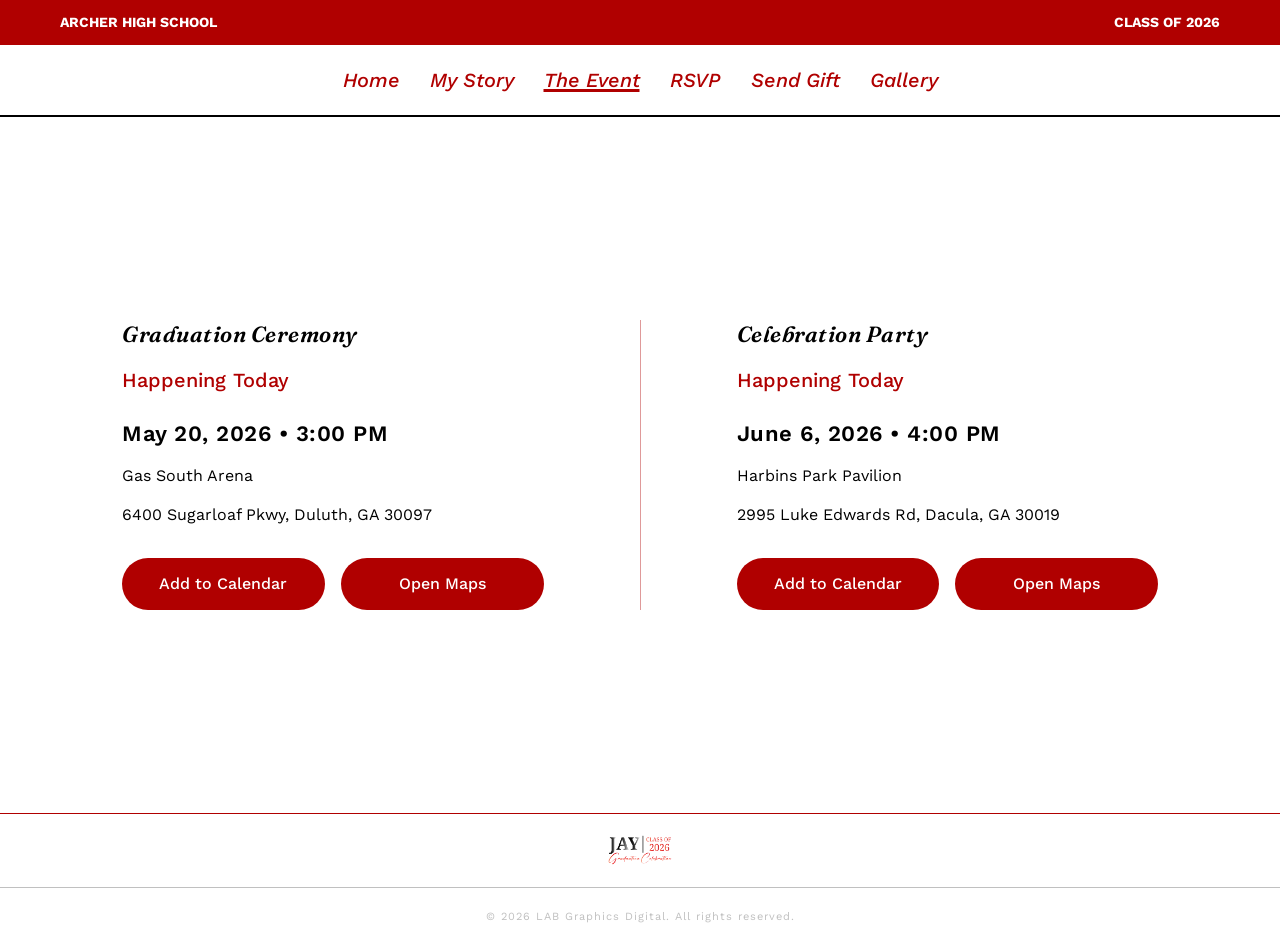
==== event.html @ 1c886c6c "Initial commit" ====
<!DOCTYPE html>
<html lang="en">
<head>
    <meta charset="UTF-8">
    <meta name="viewport" content="width=device-width, initial-scale=1.0">
    <title>Jeremiah Graduation 2026 - The Event</title>
    <link rel="preconnect" href="https://fonts.googleapis.com">
    <link rel="preconnect" href="https://fonts.gstatic.com" crossorigin>
    <link href="https://fonts.googleapis.com/css2?family=Playfair+Display:ital,wght@1,600&family=Lato:wght@400;500;700&display=swap" rel="stylesheet">
    <link rel="stylesheet" href="style.css">
</head>
<body>
    <div class="top-red-bar">
        <span>ARCHER HIGH SCHOOL</span>
        <span>CLASS OF 2026</span>
    </div>

    <nav class="nav-container">
        <ul>
            <li><a href="index.html">Home</a></li>
            <li><a href="story.html">My Story</a></li>
            <li><a href="event.html" class="active">The Event</a></li>
            <li><a href="rsvp.html">RSVP</a></li>
            <li><a href="gift.html">Send Gift</a></li>
            <li><a href="gallery.html">Gallery</a></li>
        </ul>
    </nav>

    <main class="event-invite-container">
        <!-- Two Panels -->
        <div class="event-invite-grid">
            <!-- Left Panel: Ceremony -->
            <div class="event-invite-panel">
                <h3 class="panel-title">Graduation Ceremony</h3>
                
                <div id="grad-timer" class="panel-timer">00M : 00D : 00H : 00M : 00S</div>
                
                <div class="panel-details">
                    <p class="panel-datetime">May 20, 2026 &bull; 3:00 PM</p>
                    <p class="panel-venue">Gas South Arena</p>
                    <p class="panel-address">6400 Sugarloaf Pkwy, Duluth, GA 30097</p>
                </div>
                
                <div class="panel-actions">
                    <a href="https://calendar.google.com/calendar/render?action=TEMPLATE&text=Graduation+Ceremony&dates=20260520T150000/20260520T170000&details=Jeremiah%27s+Graduation+Ceremony&location=Gas+South+Arena%2C+Duluth+GA" target="_blank" class="btn-action">Add to Calendar</a>
                    <a href="https://maps.google.com/?q=Gas+South+Arena" target="_blank" class="btn-action">Open Maps</a>
                </div>
            </div>

            <!-- Vertical Divider -->
            <div class="event-invite-divider"></div>

            <!-- Right Panel: Celebration -->
            <div class="event-invite-panel">
                <h3 class="panel-title">Celebration Party</h3>
                
                <div id="party-timer" class="panel-timer">00M : 00D : 00H : 00M : 00S</div>
                
                <div class="panel-details">
                    <p class="panel-datetime">June 6, 2026 &bull; 4:00 PM</p>
                    <p class="panel-venue">Harbins Park Pavilion</p>
                    <p class="panel-address">2995 Luke Edwards Rd, Dacula, GA 30019</p>
                </div>
                
                <div class="panel-actions">
                    <a href="https://calendar.google.com/calendar/render?action=TEMPLATE&text=Celebration+Party&dates=20260606T160000/20260606T200000&details=Jeremiah%27s+Graduation+Celebration+Party&location=Harbins+Park+Pavilion+2%2C+Dacula+GA" target="_blank" class="btn-action">Add to Calendar</a>
                    <a href="https://maps.google.com/?q=Harbins+Park+Pavilion+2" target="_blank" class="btn-action">Open Maps</a>
                </div>
            </div>
        </div>
    </main>

    <script>
        document.addEventListener("DOMContentLoaded", () => {
            /* ============================
               UNIVERSAL M / D / H / S COUNTDOWN
               ============================ */

            function startMDHSTimer(targetDateString, elementId) {
                const target = new Date(targetDateString).getTime();

                function updateTimer() {
                    const now = new Date().getTime();
                    let diff = target - now;

                    if (diff <= 0) {
                        const el = document.getElementById(elementId);
                        if(el) el.innerHTML = "Happening Today";
                        return;
                    }

                    const msInSecond = 1000;
                    const msInMinute = msInSecond * 60;
                    const msInHour = msInMinute * 60;
                    const msInDay = msInHour * 24;
                    const msInMonth = msInDay * 30.4375;

                    const months = Math.floor(diff / msInMonth);
                    diff -= months * msInMonth;

                    const days = Math.floor(diff / msInDay);
                    diff -= days * msInDay;

                    const hours = Math.floor(diff / msInHour);
                    diff -= hours * msInHour;

                    const seconds = Math.floor(diff / msInSecond);

                    const fMonths = String(months).padStart(2, '0');
                    const fDays = String(days).padStart(2, '0');
                    const fHours = String(hours).padStart(2, '0');
                    const fSeconds = String(seconds).padStart(2, '0');

                    const el = document.getElementById(elementId);
                    if(el) {
                        el.innerHTML = `${fMonths}M : ${fDays}D : ${fHours}H : ${fSeconds}S`;
                    }
                }

                updateTimer();
                setInterval(updateTimer, 1000);
            }

            /* ============================
               START BOTH EVENT TIMERS
               ============================ */

            startMDHSTimer("May 20, 2026 15:00:00", "grad-timer");
            startMDHSTimer("June 6, 2026 16:00:00", "party-timer");
            
            // Layout load animation 
            setTimeout(() => {
                const grid = document.querySelector('.event-invite-grid');
                if(grid) grid.classList.add('loaded');
                
                createEventConfetti();
            }, 100);
            
            /* ============================
               EVENT PAGE CONFETTI
               ============================ */
            function createEventConfetti() {
                // Ensure overflow hidden on main wrapper to avoid weird scrollbars during fall
                document.body.style.overflowX = 'hidden';

                for (let i = 0; i < 50; i++) {
                    const confetti = document.createElement('div');
                    confetti.classList.add('confetti');
                    
                    // Fixed zIndex so it drops behind header ideally, or safely behind carousel visually
                    confetti.style.zIndex = '2'; 
                    confetti.style.backgroundColor = Math.random() > 0.5 ? '#A00000' : '#C0C0C0';
                    confetti.style.left = Math.random() * 100 + '%';
                    confetti.style.animationDuration = (Math.random() * 1 + 2) + 's'; 
                    confetti.style.animationDelay = (Math.random() * 0.5) + 's';
                    
                    document.body.appendChild(confetti);

                    setTimeout(() => {
                        confetti.remove();
                    }, 3500);
                }
            }
        });
    </script>
    
    <footer class="site-footer">
        <div class="footer-grid">
            <div class="footer-col identity">
                <img src="images/logo/Logo.png" alt="Jay Logo" class="footer-logo">
            </div>
        </div>

        <div class="footer-bottom">
            <p>© 2026 LAB Graphics Digital. All rights reserved.</p>
        </div>
    </footer>
</body>
</html>
---- style.css ----
@import url('https://fonts.googleapis.com/css2?family=Fraunces:ital,opsz,wght@0,9..144,100..900;1,9..144,100..900&family=Great+Vibes&family=Work+Sans:ital,wght@0,100..900;1,100..900&display=swap');

:root {
    --archer-red: #B00000;
}

/* Ensure the landing page fits on one screen conceptually, but let it scroll down for the footer! */
html {
    scroll-behavior: smooth;
}

body {
    margin: 0;
    padding: 0;
    overflow-x: hidden; /* Prevents horizontal accidental scrolling without breaking native anchor jumps */
    background: #ffffff;
    font-family: 'Work Sans', sans-serif;
    color: #000000;
    line-height: 1.5;
}

/* Global Headings */
h1, h2, h3, h4 {
    font-family: 'Fraunces', serif;
    font-style: italic;
    font-weight: 600;
    color: #000000;
    margin: 24px 0 16px 0;
    letter-spacing: 0.5px;
    line-height: 1.3;
}

h1 {
    text-align: center;
}

h2, h3 {
    text-align: left;
}

/* Signature */
.signature {
    font-family: 'Great Vibes', cursive;
    color: #000000;
    font-style: italic;
    font-size: 24px;
    text-align: left;
    display: block;
    margin-top: 16px;
}

/* TOP BANNER */
.top-red-bar {
    background-color: var(--archer-red);
    color: white;
    display: flex;
    justify-content: space-between;
    padding: 12px 60px;
    font-family: 'Work Sans', sans-serif;
    font-weight: bold;
    font-size: 14px;
}

/* NAVIGATION */
.nav-container ul {
    display: flex;
    justify-content: center;
    flex-wrap: wrap; /* Allows stacking if it gets too tight */
    list-style: none;
    padding: 20px 0;
    margin: 0;
    border-bottom: 2px solid #000;
}

.nav-container ul li a {
    text-decoration: none;
    color: var(--archer-red); /* Uniform Color */
    margin: 0 15px; /* Reduced margin to fit better on tablets */
    font-style: italic;
    font-size: 20px;
    font-weight: 500;
}

.nav-container ul li a.active {
    text-decoration: underline;
    text-decoration-thickness: 3px;
}

/* HERO LAYOUT */
.hero {
    display: flex;
    height: calc(100vh - 110px); /* Subtracts height of top bar and nav */
    align-items: center;
}

.hero-left {
    flex: 1;
    display: flex;
    flex-direction: column;
    justify-content: center;
    align-items: center; /* Horizontally Centered */
    text-align: center;    /* Text Centered */
    padding: 0 60px;
    z-index: 10;
}

.branding-logo {
    width: 100%;
    max-width: 440px;
    height: auto;
    margin-bottom: 25px;
    position: relative;
    z-index: 10;
}

.inspirational-quote {
    color: var(--archer-red); /* Uniform Color */
    font-style: italic;
    font-size: 22px;
    line-height: 1.5;
    margin-bottom: 35px;
}

/* THE PILL BUTTON */
.btn-gift, .pill-button {
    background-color: var(--archer-red); /* Uniform Color */
    color: white;
    padding: 15px 50px;
    border-radius: 50px; /* Pill Shape */
    text-decoration: none;
    font-family: 'Work Sans', sans-serif;
    font-weight: bold;
    font-size: 16px;
    transition: background 0.3s;
    display: inline-block;
}

.btn-gift:hover, .pill-button:hover {
    background-color: #7a1727; /* Slightly darker shade for interaction */
}

.pill-button.small {
    padding: 10px 20px;
    font-size: 14px;
}

.pill-button.outline {
    background: transparent;
    color: var(--archer-red);
    border: 1px solid var(--archer-red);
}

/* CAROUSEL & FOREGROUND */
.hero-right {
    flex: 1;
    position: relative;
    height: 100%;
    /* No overflow: hidden here, so the carousel can slide left */
}

.carousel-container {
    position: absolute;
    width: 125%; /* Expand width significantly over 50% of hero space */
    height: 100%; /* Matches hero section height */
    left: 0;
    margin-left: -120px;
    transform: translateX(-120px); /* Explicit shift left requested */
    z-index: 1;
}

.slide {
    position: absolute;
    width: 100%;
    height: 100%;
    object-fit: contain;
    object-position: center; 
    opacity: 0;
    transition: opacity 2s ease-in-out;
    filter: grayscale(100%) opacity(0.2) blur(1px); 
    /* Directional feathered edge blending image into the white background */
    -webkit-mask-image: linear-gradient(to right, transparent 0%, black 25%, black 75%, transparent 100%), linear-gradient(to bottom, transparent 0%, black 18%, black 82%, transparent 100%);
    -webkit-mask-composite: source-in;
    mask-image: linear-gradient(to right, transparent 0%, black 25%, black 75%, transparent 100%), linear-gradient(to bottom, transparent 0%, black 18%, black 82%, transparent 100%);
    mask-composite: intersect;
}

.slide.active {
    opacity: 1;
}

.sharp-foreground {
    position: absolute;
    bottom: 0;
    right: 0;
    height: 92%;
    z-index: 5; /* Keeps Jeremiah on top of the shifted background */
    /* Add a slight fade on the left edge of the image if it feels too sharp against the text */
    -webkit-mask-image: linear-gradient(to right, transparent, black 10%); /* Safari support */
    mask-image: linear-gradient(to right, transparent, black 10%);
}

/* Hero Mobile Responsive */
@media (max-width: 900px) {
    .nav-container ul {
        flex-direction: column;
        align-items: center;
        padding: 10px 0;
        gap: 10px;
    }
    .nav-container ul li {
        width: 100%;
        text-align: center;
    }
    .nav-container ul li a {
        display: block;
        padding: 5px;
        margin: 0;
    }
    
    .hero {
        flex-direction: column;
        height: auto;
    }
    .hero-left {
        padding: 40px 20px;
        order: 1; 
        text-align: center;
    }
    .hero-right {
        order: 2;
        width: 100%;
        height: 50vh; 
        margin-top: 20px;
        position: relative;
        overflow: hidden;
    }
    .carousel-container {
        width: 100%;
        height: 100%;
        left: 0;
        margin-left: 0;
        transform: none;
    }
    .sharp-foreground {
        height: 100%;
        right: 50%;
        transform: translateX(50%);
    }
    .branding-logo {
        max-width: 80%;
    }
}

/* GIFT PAGE SPECIFICS */
.gift-page {
    max-width: 1000px;
    margin: 0 auto;
    padding: 60px 20px;
    text-align: center;
}

.header-black {
    color: #000000 !important;
    font-family: 'Fraunces', serif;
    font-style: italic;
    font-size: 3.5rem;
    margin-bottom: 10px;
}

.page-header {
    margin-bottom: 50px;
}

.gift-page .subtitle {
    color: var(--archer-red);
    font-style: italic;
    font-size: 1.2rem;
}

.gift-grid-dual {
    display: flex;
    justify-content: center;
    gap: 25px;
    padding: 40px 20px;
    max-width: 900px;
    margin: 0 auto;
}

@media (max-width: 900px) {
    .gift-grid-dual {
        flex-direction: column;
        align-items: center;
    }
}

.payment-card {
    background: #ffffff;
    border: 2px solid #A00000; /* Exact Spec Red */
    border-radius: 16px;
    padding: 30px;
    flex: 1;
    text-align: center;
    box-shadow: 0 4px 15px rgba(0,0,0,0.08);
    transition: transform 0.2s ease;
}

.payment-card:hover {
    transform: translateY(-5px);
}

.payment-label {
    display: block;
    color: #666;
    font-size: 14px;
    text-transform: uppercase;
    letter-spacing: 1px;
    margin-bottom: 10px;
}

.payment-value {
    font-size: 22px;
    font-weight: bold;
    color: #000;
    margin-bottom: 20px;
}

.copy-btn {
    background-color: #A00000;
    color: #fff;
    border: none;
    padding: 10px 20px;
    border-radius: 50px;
    cursor: pointer;
    font-size: 14px;
    font-weight: bold;
    transition: all 0.3s ease;
    display: inline-flex;
    align-items: center;
    gap: 8px;
}

.copy-btn.copied {
    background-color: #28a745; /* Success Green */
}

/* FOOTER CSS */
.site-footer {
    background-color: #ffffff;
    padding: 20px 0 10px 0; /* Proportional spacing above and below */
    width: 100%;
    border-top: 1px solid var(--archer-red); /* Thin divider */
}

.footer-grid {
    max-width: 1200px;
    margin: 0 auto;
    display: flex;
    justify-content: center; /* Center content */
    align-items: center;
    padding: 0 50px;
}

.footer-col {
    display: flex;
    justify-content: center;
}

/* Identity Style */
.footer-logo {
    width: 80px; /* "between 70–90px" strictly applied */
    max-width: 100%;
    height: auto;
    object-fit: contain;
    display: block;
    margin: 0 auto;
}

/* Bottom Bar */
.footer-bottom {
    text-align: center;
    margin-top: 20px; /* Clean proportional spacing */
    padding-top: 10px;
    border-top: 1px solid #C0C0C0; /* Archer Silver Accent */
    font-size: 11px;
    letter-spacing: 1px;
    color: #C0C0C0; /* Archer Silver Text */
}

@media (max-width: 900px) {
    .footer-grid {
        flex-direction: column;
        gap: 16px; 
    }
}

/* STORY V8: LAYOUT WITH SIGNATURE */
.story-v8-container {
    max-width: 1400px;
    margin: 0 auto;
    padding: 40px 20px; /* Reduced to ensure one-screen fit */
    background: #ffffff;
}

.story-v8-twocol {
    display: flex;
    align-items: stretch; /* Forces columns to match height */
    justify-content: space-between;
    gap: 32px;
}

.story-v8-text {
    flex: 1;
    max-width: 600px; /* Limit paragraph width */
}

.story-v8-title {
    font-family: 'Fraunces', serif;
    font-weight: 600;
    text-align: left; /* Left aligned with paragraph */
    color: #000;
    font-size: 3rem;
    margin: 0 0 20px 0; /* 16-20px spacing below title */
    letter-spacing: 0.5px;
    line-height: 1.2;
}

.story-v8-text p {
    font-family: 'Fraunces', serif;
    font-size: 1.2rem;
    line-height: 1.8;
    color: #333;
    margin: 0 0 20px 0; /* Space between paragraphs */
    text-align: left; /* Left aligned */
}

.story-v8-text p:last-of-type {
    margin-bottom: 0px; /* Flush bottom for signature alignment */
}

.story-v8-signature {
    font-family: 'Fraunces', serif; /* Elegant styling for signature */
    font-style: italic;
    font-size: 1.5rem;
    color: var(--archer-red); /* Using the established Red Accent */
    margin-top: 16px; /* 12-16px spacing above relative to bottom of paragraph */
    text-align: left;
}

.story-v8-portrait {
    flex: 1;
    display: flex;
    justify-content: center;
}

.v8-portrait-img {
    width: 100%;
    /* Increased slightly per spec to let it fill more space but avoid scrolling */
    max-height: 460px; 
    height: 100%; /* Height matches text column dynamically based on stretch */
    object-fit: contain;
    object-position: top; /* Ensures the image remains top-aligned flush with text block */
    border-radius: 16px;
    display: block;
}

/* Mobile Responsive */
@media (max-width: 900px) {
    .story-v8-twocol {
        flex-direction: column;
        gap: 24px; /* 20-24px vertical spacing */
    }
    .story-v8-portrait {
        order: 2; /* Image second on mobile */
    }
    .story-v8-text {
        order: 1; /* Title + Paragraph block + signature first on mobile */
    }
    .v8-portrait-img {
        height: auto;
        max-height: 320px; /* Allow smaller natural scaling on mobile */
    }
}

/* Mobile Responsive */
@media (max-width: 768px) {
    .footer-grid {
        flex-direction: column;
        text-align: center;
        gap: 30px;
    }
    .social-icons {
        justify-content: center;
    }
}

/* THE EVENT LAYOUT (Mirrors Story V8) */
.event-layout-container {
    max-width: 1400px;
    margin: 0 auto;
    padding: 40px 20px;
    background: #ffffff;
}

.event-layout-twocol {
    display: flex;
    align-items: stretch;
    justify-content: space-between;
    gap: 32px;
}

.event-layout-text {
    flex: 1;
    max-width: 600px;
}

.event-layout-title {
    font-family: 'Fraunces', serif;
    font-weight: 600;
    text-align: left;
    color: #000;
    font-size: 3rem;
    margin: 0 0 20px 0; /* 16-20px spacing below title */
    letter-spacing: 0.5px;
    line-height: 1.2;
}

/* Event Blocks */
.event-block {
    margin-bottom: 24px; /* 20-24px spacing between blocks */
}

.event-block:last-child {
    margin-bottom: 0px; 
}

.event-sub-title {
    font-family: 'Fraunces', serif;
    font-size: 1.5rem;
    color: var(--archer-red);
    margin: 0 0 8px 0;
    text-align: left;
}

.event-block p {
    font-family: 'Fraunces', serif;
    font-size: 1.2rem;
    line-height: 1.6;
    color: #333;
    margin: 0 0 4px 0;
    text-align: left;
}

.event-layout-portrait {
    flex: 1;
    display: flex;
    justify-content: center;
}

.event-portrait-img {
    width: 100%;
    max-height: 460px; /* Same logic as My Story */
    height: 100%; 
    object-fit: contain;
    object-position: top;
    border-radius: 16px;
    display: block;
}

/* Event Mobile Responsive */
@media (max-width: 900px) {
    .event-layout-twocol {
        flex-direction: column;
        gap: 24px; /* 20-24px vertical spacing */
    }
    .event-layout-portrait {
        order: 2; 
    }
    .event-layout-text {
        order: 1; 
    }
    .event-portrait-img {
        height: auto;
        max-height: 320px; 
    }
}

/* ================= CONFETTI ANIMATION ================= */
.confetti {
    position: absolute;
    width: 6px;
    height: 12px;
    top: -20px;
    opacity: 0.8;
    z-index: 9999;
    pointer-events: none;
    animation: fall linear forwards;
}

@keyframes fall {
    0% {
        transform: translateY(-20px) rotate(0deg);
        opacity: 0.8;
    }
    100% {
        transform: translateY(110vh) rotate(720deg);
        opacity: 0;
    }
}

/* RSVP LAYOUT (Mirrors Story/Event) */
.rsvp-layout-container {
    max-width: 1400px;
    margin: 0 auto;
    padding: 40px 20px;
    background: #ffffff;
}

.rsvp-layout-twocol {
    display: flex;
    align-items: center; /* Vertically centers the left column relative to the right card */
    justify-content: space-between;
    gap: 32px;
}

.rsvp-layout-text {
    flex: 1;
    max-width: 600px;
}

.rsvp-layout-title,
.rsvp-layout-subheading {
    font-family: 'Fraunces', serif;
    font-weight: 600;
    font-style: italic;
    color: var(--archer-red);
    text-align: left;
    margin: 20px 0 10px 0;
    letter-spacing: 0.5px;
    line-height: 1.2;
}

.rsvp-layout-title {
    font-size: 3rem;
}

.rsvp-layout-subheading {
    font-size: 2rem;
}

.rsvp-desc {
    font-family: 'Work Sans', sans-serif;
    font-weight: 400;
    font-size: 1.1rem; /* 16-18px */
    line-height: 1.6;
    color: #000;
    margin: 0;
    text-align: left;
    max-width: 500px; /* Keep max width to 420-520px range */
}

.rsvp-event-date {
    font-family: 'Work Sans', sans-serif;
    font-size: 24px;
    font-weight: 700;
    color: #000;
    letter-spacing: 0.5px;
    text-align: left;
    margin: 6px 0 20px 0;
}

/* Right Column Card Container */
.rsvp-layout-card-col {
    flex: 1;
    display: flex;
    justify-content: center;
}

/* RSVP Card Design */
.rsvp-card {
    background: #ffffff;
    border: 1.5px solid var(--archer-red);
    border-radius: 16px;
    padding: 32px; /* Internal 24-32px */
    width: 100%;
    max-width: 500px;
}

.rsvp-card-title {
    font-family: 'Fraunces', serif;
    font-weight: 600;
    font-size: 2rem;
    color: #000;
    text-align: center;
    margin: 0 0 8px 0;
    letter-spacing: 0.5px;
    line-height: 1.2;
}

.rsvp-divider-line {
    background-color: var(--archer-red);
    height: 1px;
    width: 50px;
    margin: 0 auto 24px auto;
}

/* RSVP Form Fields */
#rsvp-form {
    transition: opacity 0.3s ease;
}
.form-group {
    margin-bottom: 20px; /* 16-20px between fields */
    text-align: left;
}
.form-group label {
    display: block;
    font-family: 'Work Sans', sans-serif; /* clean, minimal */
    font-weight: normal;
    font-size: 1rem;
    color: #333;
    margin-bottom: 8px;
}
.form-group input[type="text"],
.form-group input[type="email"],
.form-group select,
.form-group textarea {
    width: 100%;
    padding: 12px;
    border: 1px solid #ccc;
    border-radius: 4px;
    font-family: 'Work Sans', sans-serif;
    font-size: 1rem;
    box-sizing: border-box;
    background: #ffffff;
}
.form-group input:focus, .form-group select:focus, .form-group textarea:focus {
    outline: none;
    border-color: var(--archer-red); /* Slight emphasis on focus */
}

/* Radios */
.form-radio-group {
    margin-bottom: 20px;
}
.radio-options {
    display: flex;
    flex-direction: column;
    gap: 8px;
}
.radio-label {
    font-family: 'Work Sans', sans-serif;
    font-size: 1rem;
    font-weight: normal;
    display: inline-flex;
    align-items: center;
    gap: 8px;
    cursor: pointer;
    color: #333;
}

/* Button */
.btn-rsvp-submit {
    width: 100%;
    background-color: var(--archer-red);
    color: #ffffff;
    font-family: 'Work Sans', sans-serif;
    font-size: 1rem;
    font-weight: 500;
    text-transform: uppercase;
    padding: 14px 24px;
    border: none;
    border-radius: 50px; /* Pill */
    cursor: pointer;
    transition: transform 0.2s ease, background-color 0.2s ease;
    margin-top: 10px;
}
.btn-rsvp-submit:hover {
    background-color: #7a1727;
    transform: scale(1.05); /* scale up by 5% */
}

/* Success State */
#rsvp-success {
    opacity: 0;
    transition: opacity 0.3s ease;
    text-align: center;
    padding: 40px 0;
}
.success-msg {
    font-family: 'Fraunces', serif;
    font-size: 1.25rem;
    line-height: 1.6;
    color: #333;
    margin-bottom: 20px;
}
.success-signature {
    font-family: 'Fraunces', serif;
    font-style: italic;
    font-size: 1.5rem;
    color: var(--archer-red);
}

/* Mobile Responsive */
@media (max-width: 900px) {
    .rsvp-layout-twocol {
        flex-direction: column;
        gap: 24px; /* Stack title -> card */
    }
    .rsvp-layout-card-col {
        width: 100%;
    }
    .rsvp-card {
        max-width: 100%; /* Card becomes full-width with consistent padding */
    }
}

/* GIFT LAYOUT (Unified Style) */
.gift-layout-container {
    max-width: 1400px;
    margin: 0 auto;
    padding: 40px 20px;
    background: #ffffff;
    min-height: 70vh; /* Keys visual centering logically on desktop */
    display: flex;
    flex-direction: column;
    justify-content: center;
}

.gift-layout-header {
    text-align: center;
    margin-bottom: 40px;
}

.gift-layout-title {
    font-family: 'Fraunces', serif;
    font-weight: 500;
    font-style: italic;
    color: #000000;
    font-size: 3rem; 
    margin: 0 0 20px 0; /* 16-20px spacing */
}

.gift-layout-subtitle {
    font-family: 'Fraunces', serif; /* Soft micro-copy */
    font-size: 1.2rem;
    color: #6F6F6F;
    margin: 0;
}

.gift-layout-twocol {
    display: flex;
    justify-content: center;
    gap: 32px; /* Standard site column gap */
    max-width: 1000px;
    margin: 0 auto;
    width: 100%;
}

.gift-layout-card {
    background: #ffffff;
    border: 1.5px solid var(--archer-red);
    border-radius: 16px;
    padding: 32px; /* 24-32px interval */
    flex: 1; /* Match widths exactly */
    text-align: center;
    box-shadow: 0 4px 15px rgba(0,0,0,0.05); /* Soft, low blur */
}

.gift-layout-label {
    display: block;
    font-family: 'Work Sans', sans-serif;
    text-transform: uppercase;
    color: #6F6F6F;
    font-size: 0.9rem;
    font-weight: 600;
    margin-bottom: 12px; /* 8-12px spacing */
}

.gift-layout-value {
    font-family: 'Work Sans', sans-serif;
    font-weight: bold;
    color: #000000;
    font-size: 1.5rem; /* Larger than label */
    margin-bottom: 20px; /* 16-20px spacing */
}

.btn-gift-copy {
    width: 100%;
    background-color: var(--archer-red);
    color: #ffffff;
    font-family: 'Work Sans', sans-serif;
    font-size: 1rem;
    font-weight: 600;
    padding: 14px 24px;
    border: none;
    border-radius: 50px; /* Pill */
    cursor: pointer;
    transition: background-color 0.2s ease, transform 0.2s ease;
}

.btn-gift-copy.copied {
    background-color: #2ECC71 !important;
}

.btn-gift-copy:hover:not(.copied) {
    background-color: #8B0000;
}
.btn-gift-copy:focus {
    outline: 2px solid #000;
    outline-offset: 2px;
}

/* Mobile Responsive */
@media (max-width: 900px) {
    .gift-layout-twocol {
        flex-direction: column;
        align-items: center;
        gap: 24px; /* Stack Vertically */
    }
    .gift-layout-card {
        width: 100%; /* Drop to full margins */
    }
}

/* Custom RSVP Confetti Animation */
.confetti {
    position: absolute;
    width: 6px;
    height: 12px;
    top: -20px;
    opacity: 0;
    z-index: 10;
    animation: confetti-fall linear forwards;
    border-radius: 2px; /* Slight rounding for elegance */
}

@keyframes confetti-fall {
    0% {
        transform: translateY(0) rotate(0deg);
        opacity: 1;
    }
    70% {
        opacity: 1;
    }
    100% {
        transform: translateY(800px) rotate(360deg);
        opacity: 0;
    }
}

/* GALLERY LAYOUT */
.gallery-container {
    max-width: 1400px;
    margin: 0 auto;
    padding: 40px 20px; /* 40-60px spec */
    background: #ffffff;
}

.gallery-header {
    text-align: center;
    margin-bottom: 32px; /* 24-32px spacing below */
}

.gallery-title {
    font-family: 'Fraunces', serif;
    font-weight: 500;
    font-style: italic;
    color: #000000;
    font-size: 30px; /* 28-32px */
    margin: 0 0 16px 0; /* 16-20px spacing */
}

.gallery-subtitle {
    font-family: 'Fraunces', serif;
    font-size: 1.1rem;
    color: #6F6F6F;
    margin: 0;
}

/* GALLERY GRID (MASONRY) */
.gallery-grid {
    column-count: 3;
    column-gap: 32px; /* 24-32px gutter spacing */
    width: 100%;
}

.gallery-item {
    width: 100%;
    break-inside: avoid; /* Prevent splitting across masonry columns */
    margin-bottom: 32px; /* Bottom gap matches column gap */
    border-radius: 16px; /* 12-16px */
    box-shadow: 0 4px 15px rgba(0,0,0,0.05); /* Subtle shadow */
    cursor: pointer;
    opacity: 0; /* For fade-in */
    transform: translateY(10px);
    transition: transform 0.3s ease, box-shadow 0.3s ease, opacity 0.4s ease;
    display: block; /* Removes baseline gap under image */
}

.gallery-item.loaded {
    opacity: 1;
    transform: translateY(0);
}

@media (min-width: 901px) {
    .gallery-item:hover {
        transform: scale(1.04); /* 3-5% scale up */
        box-shadow: 0 8px 25px rgba(0,0,0,0.1); /* Subtle shadow increase */
        z-index: 2; /* Bring active image slightly up */
        position: relative;
    }
}

/* Tablet Layout */
@media (max-width: 900px) {
    .gallery-grid {
        column-count: 2;
        column-gap: 24px;
    }
    .gallery-item {
        margin-bottom: 24px;
    }
}

/* Mobile Layout */
@media (max-width: 600px) {
    .gallery-grid {
        column-count: 1;
    }
    .gallery-item {
        margin-bottom: 20px; /* 16-20px spacing */
    }
}

/* LIGHTBOX UI */
.lightbox {
    position: fixed;
    top: 0;
    left: 0;
    width: 100%;
    height: 100%;
    background: rgba(0, 0, 0, 0.9); /* Dark semi-transparent */
    z-index: 9999;
    display: flex;
    justify-content: center;
    align-items: center;
    opacity: 0;
    visibility: hidden;
    transition: opacity 0.3s ease, visibility 0.3s ease;
}

.lightbox.active {
    opacity: 1;
    visibility: visible;
}

.lightbox-img {
    max-width: 90vw;
    max-height: 90vh;
    border-radius: 8px; /* Slight rounding for bounds */
    object-fit: contain;
    box-shadow: 0 10px 40px rgba(0,0,0,0.5);
    user-select: none; /* Prevent drag select on desktop swipe */
}

/* Lightbox Controls */
.close-lightbox {
    position: absolute;
    top: 20px;
    right: 30px;
    color: #ffffff;
    font-size: 40px;
    font-weight: bold;
    cursor: pointer;
    z-index: 10000;
    transition: color 0.2s ease;
}

.close-lightbox:hover {
    color: var(--archer-red);
}

.nav-btn {
    position: absolute;
    top: 50%;
    transform: translateY(-50%);
    background: transparent;
    color: white;
    border: none;
    font-size: 50px;
    cursor: pointer;
    padding: 20px;
    z-index: 10000;
    transition: color 0.2s ease, transform 0.2s ease;
    opacity: 0.7;
}

.nav-btn:hover {
    color: var(--archer-red);
    opacity: 1;
}

.prev-btn { left: 10px; }
.next-btn { right: 10px; }

@media (max-width: 600px) {
    .nav-btn { display: none; } /* Rely on swipe for mobile */
    .close-lightbox { top: 10px; right: 20px; }
}

/* ========================================= */
/* GLOBAL HEADING TYPOGRAPHY OVERRIDES       */
/* ========================================= */

.header-black,
.story-v8-title,
.event-layout-title,
.rsvp-layout-title,
.gift-layout-title,
.gallery-title,
.rsvp-card-title,
.event-sub-title {
    font-family: 'Times New Roman', Times, serif !important;
    font-style: italic !important;
    font-weight: 500 !important;
    font-size: 24px !important;
    line-height: 1.25 !important;
    color: #000000 !important;
}

/* Page Titles (Centered) */
.header-black,
.gift-layout-title,
.gallery-title,
.rsvp-card-title {
    text-align: center !important;
    letter-spacing: 0.5px;
    line-height: 1.2;
}

/* Section Headings (Left Aligned) */
.story-v8-title,
.event-layout-title,
.rsvp-layout-title,
.event-sub-title {
    text-align: left !important;
}

/* Mobile Typography Scaling */
@media (max-width: 900px) {
    .header-black,
    .story-v8-title,
    .event-layout-title,
    .rsvp-layout-title,
    .gift-layout-title,
    .gallery-title,
    .rsvp-card-title,
    .event-sub-title {
        font-size: 20px !important;
    }
}

/* ========================================= */
/* THE CELEBRATION INVITATION PAGE           */
/* ========================================= */

.event-invite-container {
    /* Full height math: 100vh - Header(80px) - Nav(63px) - Footer(61px) = ~calc(100vh - 204px) */
    min-height: calc(100vh - 204px);
    display: flex;
    flex-direction: column;
    justify-content: center;
    align-items: center;
    background: #ffffff;
    max-width: 1400px;
    margin: 0 auto;
    padding: 20px;
    box-sizing: border-box;
}

.event-invite-grid {
    display: flex;
    justify-content: center;
    align-items: stretch;
    width: 100%;
    max-width: 1100px;
    gap: 64px; /* Dynamically forces panels to sit significantly further outward (129px visible center tracking) */
    opacity: 0;
    transform: translateY(10px);
    transition: opacity 0.8s ease, transform 0.8s ease;
}

.event-invite-grid.loaded {
    opacity: 1;
    transform: translateY(0);
}

.event-invite-divider {
    width: 1px;
    background-color: var(--archer-red); /* gown red #B00000 */
    opacity: 0.4;
    margin: 32px 0; /* Align internally matching padding dynamically! */
}
.event-invite-panel {
    flex: 1;
    display: flex;
    flex-direction: column;
    padding: 32px;
}

/* Typography */
.panel-title {
    font-family: 'Fraunces', serif;
    font-style: italic;
    font-weight: 600; /* Medium-bold black requested */
    font-size: 22px; /* 20-22px */
    color: #000000;
    margin: 0 0 16px 0;
    text-align: left;
}

/* Timer */
.panel-timer {
    font-family: 'Work Sans', sans-serif;
    font-weight: 500; /* Medium */
    font-size: 20px; /* 18-20px */
    color: var(--archer-red);
    margin: 0 0 24px 0;
    display: flex;
    align-items: center;
    justify-content: flex-start;
}

.cd-num {
    font-family: 'Work Sans', sans-serif;
    font-weight: 500;
}

.cd-unit {
    font-family: 'Work Sans', sans-serif;
    font-weight: 500;
    margin-left: 2px;
}

.cd-colon {
    font-family: 'Work Sans', sans-serif;
    font-weight: 500;
    margin: 0 4px;
    color: var(--archer-red);
}

.cd-today {
    font-family: 'Work Sans', sans-serif;
    font-weight: 500;
    font-size: 20px;
    color: var(--archer-red);
}

/* Details */
.panel-details {
    display: flex;
    flex-direction: column;
    gap: 16px; /* 16px consistent structural spacing */
    margin-bottom: 32px;
}

.panel-datetime {
    font-family: 'Work Sans', sans-serif;
    font-size: 22px;
    font-weight: 600;
    color: #000000;
    letter-spacing: 0.5px;
    margin: 0;
    line-height: 1.4;
}

.panel-venue, .panel-address {
    font-family: 'Work Sans', sans-serif;
    font-weight: 400; /* regular */
    color: #000000;
    font-size: 16px; /* 14-16px */
    margin: 0;
    line-height: 1.4;
}

/* Actions */
.panel-actions {
    margin-top: auto;
    display: flex;
    flex-direction: row;
    gap: 16px; /* 12-16px spacing */
    width: 100%;
}

.btn-action {
    flex: 1;
    background-color: var(--archer-red);
    color: #ffffff;
    font-family: 'Work Sans', sans-serif;
    font-size: 1rem;
    font-weight: 500;
    padding: 14px 24px;
    border: none;
    border-radius: 50px;
    cursor: pointer;
    text-decoration: none;
    text-align: center;
    transition: background-color 0.2s ease, transform 0.2s ease;
    box-sizing: border-box;
    display: block;
}

.btn-action:hover {
    background-color: #8B0000;
    transform: scale(1.05); /* Match Confirm Attendance format */
}

/* Mobile responsive */
@media (max-width: 850px) {
    .event-invite-grid {
        flex-direction: column;
        gap: 32px; /* 24-32px spacing between event blocks */
    }
    
    .event-invite-panel {
        padding: 0;
    }
    
    .event-invite-divider {
        display: none; /* Native override hiding explicitly on stacking limits natively */
    }
    
    .panel-actions {
        flex-direction: column; /* stack vectors vertically natively */
        gap: 16px;
        width: 100%;
        margin-top: 32px;
    }
    
    .btn-action {
        width: 100%; /* Force fill container natively */
    }
}

/* ================= CELEBRATION WALL ================= */
#celebration-wall-section {
    max-width: 800px;
    margin: 60px auto;
    padding: 0 20px;
    background: #ffffff;
    font-family: 'Work Sans', sans-serif;
}

#celebration-wall-section h2 {
    font-family: 'Fraunces', serif;
    font-style: italic;
    font-weight: 600;
    color: #444; /* matching Archer Silver visual weight */
    font-size: 2.5rem;
    text-align: center;
    margin-bottom: 30px;
    letter-spacing: 0.5px;
    line-height: 1.2;
}

/* Post Form (Matches RSVP) */
.post-form-container {
    background: #ffffff;
    border: 1px solid #ccc;
    border-radius: 12px;
    padding: 24px;
    margin-bottom: 40px;
}

#post-form {
    display: flex;
    flex-direction: column;
    gap: 16px;
}

#post-form input[type="text"],
#post-form textarea,
#post-form input[type="file"],
.reply-form input[type="text"] {
    width: 100%;
    padding: 14px 16px; /* 14-16px padding */
    border: 1px solid #ccc; /* Soft gray border */
    border-radius: 8px; /* Rounded fields */
    font-family: 'Work Sans', sans-serif;
    font-size: 1rem;
    box-sizing: border-box;
    background: #ffffff;
    transition: border-color 0.3s ease;
}

#post-form input:focus,
#post-form textarea:focus,
.reply-form input[type="text"]:focus {
    outline: none;
    border-color: var(--archer-red);
}

#post-form textarea {
    min-height: 100px;
    resize: vertical;
}

#post-message-btn,
.reply-form button {
    width: 100%;
    background-color: var(--archer-red);
    color: #ffffff;
    font-family: 'Work Sans', sans-serif;
    font-size: 1rem;
    font-weight: 500;
    text-transform: uppercase;
    padding: 14px 24px;
    border: none;
    border-radius: 50px;
    cursor: pointer;
    transition: transform 0.2s ease, background-color 0.2s ease;
}

#post-message-btn:hover,
.reply-form button:hover {
    background-color: #7a1727;
    transform: scale(1.02);
}

.reply-form button {
    width: auto;
    padding: 10px 20px;
    font-size: 0.9rem;
    white-space: nowrap;
}

/* Message Feed & Cards */
.message-feed-container {
    display: flex;
    flex-direction: column;
    gap: 20px; /* 20px vertical spacing between cards */
}

.message-item {
    background: #ffffff; /* White background */
    border-radius: 16px; /* 12-16px */
    box-shadow: 0 4px 15px rgba(0,0,0,0.08); /* Soft drop shadow */
    padding: 20px; /* 20px internal padding */
    position: relative;
}

/* Header (Avatar + Descriptor) */
.message-item > img {
    width: 48px !important;
    height: 48px !important;
    border-radius: 50%;
    object-fit: cover;
    float: left; /* left-aligned */
    margin-right: 15px;
}

.message-item > p:nth-of-type(1) {
    margin: 0;
    padding-top: 4px;
}

.message-item > p:nth-of-type(1) strong {
    font-weight: 700;
    font-size: 1.1rem;
    color: #000;
}

.message-item > p:nth-of-type(1) em {
    font-style: normal;
    font-size: 0.85rem;
    color: #666; /* smaller and muted */
    margin-left: 8px;
}

/* Clearfix for float */
.message-item::after {
    content: "";
    display: table;
    clear: both;
}

/* Message Text */
.message-item > p:nth-of-type(2) {
    clear: both;
    font-size: 16px; /* 15-16px */
    line-height: 1.6; /* Comfortable line height */
    color: #333;
    margin: 16px 0; /* Adequate spacing above/below */
}

/* Reactions Bar */
.reactions-container {
    display: flex;
    gap: 8px;
    margin-bottom: 16px;
    flex-wrap: wrap;
}

.reaction-btn {
    background-color: #f0f0f0; /* Light gray background */
    border: none;
    border-radius: 20px; /* Rounded pills */
    padding: 6px 14px;
    font-family: 'Work Sans', sans-serif;
    font-size: 0.85rem;
    color: #333;
    cursor: pointer;
    transition: background-color 0.2s ease;
    display: inline-flex;
    align-items: center;
}

.reaction-btn:hover {
    background-color: #e0e0e0; /* Slight hover effect */
}

/* Replies section */
.replies-container {
    margin-top: 15px;
    margin-left: 40px; /* Indented */
    display: flex;
    flex-direction: column;
    gap: 12px;
}

.reply-item {
    background-color: #f8f9fa; /* Light gray */
    border-radius: 12px;
    border-left: 3px solid #ccc; /* Slight left border */
    padding: 12px 16px;
    font-size: 0.9rem; /* Smaller font */
}

.reply-item p {
    margin: 0 0 4px 0;
    line-height: 1.5;
    color: #333;
}

.reply-item em { /* Timestamp in reply */
    font-style: normal;
    font-size: 0.8rem;
    color: #888;
    margin-bottom: 4px;
}

/* Reply Input Form placed under replies */
.reply-form {
    margin-top: 16px;
    margin-left: 40px; /* Matching indent */
    display: flex;
    gap: 10px;
}

/* Delete Buttons */
.delete-message-btn {
    background: transparent;
    color: #999;
    border: none;
    font-size: 0.8rem;
    cursor: pointer;
    text-decoration: underline;
    padding: 0;
    margin-top: 10px;
    transition: color 0.2s;
}

.delete-message-btn:hover,
.reply-item button:hover {
    color: var(--archer-red);
}

.reply-item button { /* Reply delete button */
    background: transparent;
    color: #999;
    border: none;
    font-size: 0.8rem;
    cursor: pointer;
    text-decoration: underline;
    padding: 0;
    margin-top: 4px;
}

/* Mobile Responsiveness */
@media (max-width: 600px) {
    .reply-form {
        flex-direction: column;
        margin-left: 0;
    }
    
    .reply-form button {
        width: 100%;
    }

    .replies-container {
        margin-left: 0;
    }
    
    .message-item {
        padding: 16px;
    }
}

/* Global Signature Utility Class */
.signatureFont {
    font-family: 'Great Vibes', cursive;
    font-size: 2rem;
    color: var(--archer-red);
}
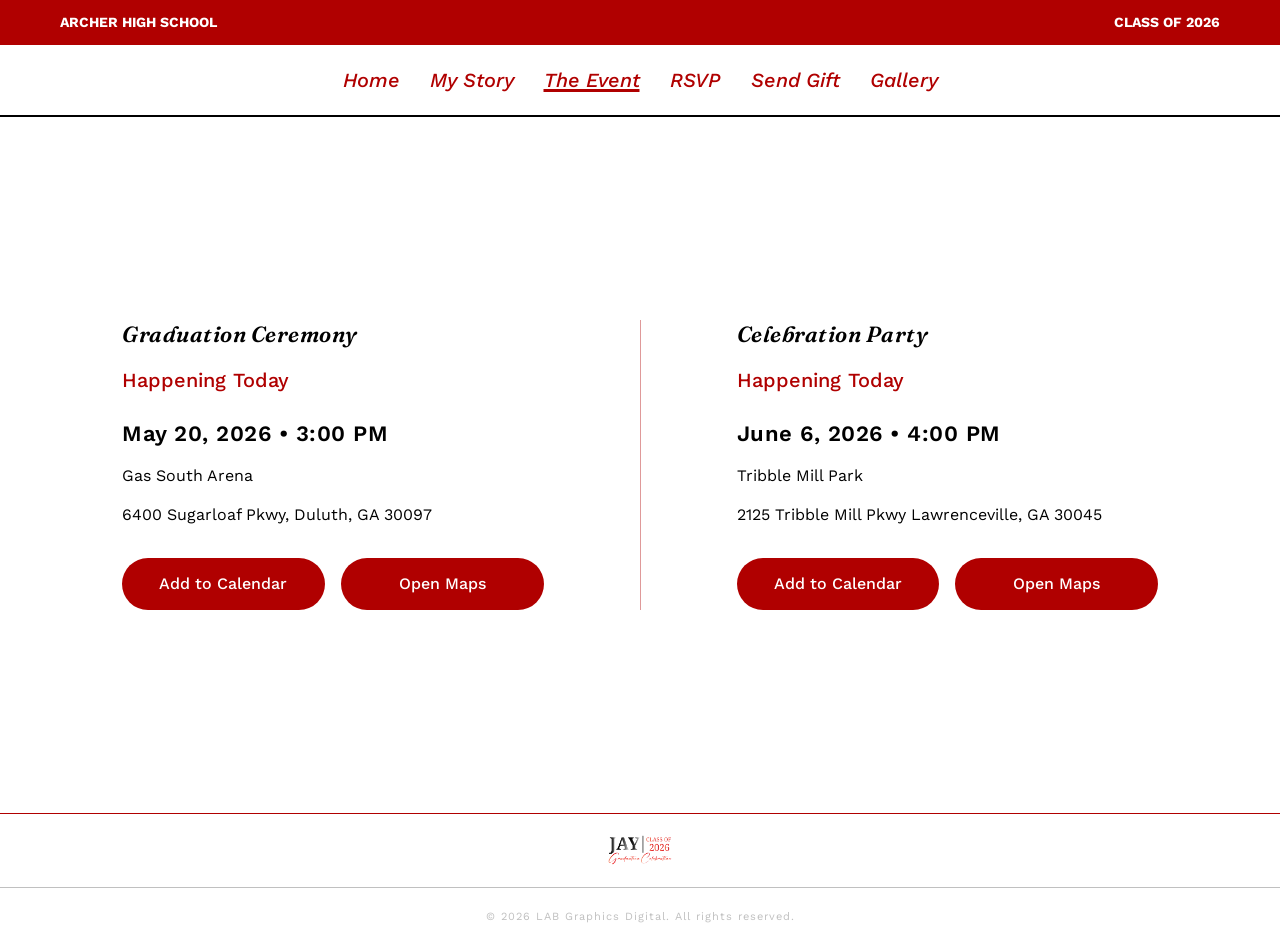
==== commit 4f2e07db: "Update event venue and address details" ====
--- a/event.html
+++ b/event.html
@@ -58,8 +58,8 @@
                 
                 <div class="panel-details">
                     <p class="panel-datetime">June 6, 2026 &bull; 4:00 PM</p>
-                    <p class="panel-venue">Harbins Park Pavilion</p>
-                    <p class="panel-address">2995 Luke Edwards Rd, Dacula, GA 30019</p>
+                    <p class="panel-venue">Tribble Mill Park</p>
+                    <p class="panel-address">2125 Tribble Mill Pkwy Lawrenceville, GA 30045</p>
                 </div>
                 
                 <div class="panel-actions">
--- a/style.css
+++ b/style.css
@@ -229,10 +229,11 @@
     .hero-right {
         order: 2;
         width: 100%;
-        height: 50vh; 
+        height: auto;          /* Let content define height */
+        min-height: 320px;     /* Ensure visible space on mobile */
         margin-top: 20px;
         position: relative;
-        overflow: hidden;
+        overflow: visible;     /* Prevent clipping of carousel */
     }
     .carousel-container {
         width: 100%;
@@ -240,6 +241,11 @@
         left: 0;
         margin-left: 0;
         transform: none;
+        min-height: 320px;     /* Guarantees room for slides */
+    }
+    .slide {
+        object-fit: cover;     /* Fill nicely on mobile */
+        object-position: center;
     }
     .sharp-foreground {
         height: 100%;
@@ -1363,251 +1369,4 @@
 }
 
 /* Post Form (Matches RSVP) */
-.post-form-container {
-    background: #ffffff;
-    border: 1px solid #ccc;
-    border-radius: 12px;
-    padding: 24px;
-    margin-bottom: 40px;
-}
-
-#post-form {
-    display: flex;
-    flex-direction: column;
-    gap: 16px;
-}
-
-#post-form input[type="text"],
-#post-form textarea,
-#post-form input[type="file"],
-.reply-form input[type="text"] {
-    width: 100%;
-    padding: 14px 16px; /* 14-16px padding */
-    border: 1px solid #ccc; /* Soft gray border */
-    border-radius: 8px; /* Rounded fields */
-    font-family: 'Work Sans', sans-serif;
-    font-size: 1rem;
-    box-sizing: border-box;
-    background: #ffffff;
-    transition: border-color 0.3s ease;
-}
-
-#post-form input:focus,
-#post-form textarea:focus,
-.reply-form input[type="text"]:focus {
-    outline: none;
-    border-color: var(--archer-red);
-}
-
-#post-form textarea {
-    min-height: 100px;
-    resize: vertical;
-}
-
-#post-message-btn,
-.reply-form button {
-    width: 100%;
-    background-color: var(--archer-red);
-    color: #ffffff;
-    font-family: 'Work Sans', sans-serif;
-    font-size: 1rem;
-    font-weight: 500;
-    text-transform: uppercase;
-    padding: 14px 24px;
-    border: none;
-    border-radius: 50px;
-    cursor: pointer;
-    transition: transform 0.2s ease, background-color 0.2s ease;
-}
-
-#post-message-btn:hover,
-.reply-form button:hover {
-    background-color: #7a1727;
-    transform: scale(1.02);
-}
-
-.reply-form button {
-    width: auto;
-    padding: 10px 20px;
-    font-size: 0.9rem;
-    white-space: nowrap;
-}
-
-/* Message Feed & Cards */
-.message-feed-container {
-    display: flex;
-    flex-direction: column;
-    gap: 20px; /* 20px vertical spacing between cards */
-}
-
-.message-item {
-    background: #ffffff; /* White background */
-    border-radius: 16px; /* 12-16px */
-    box-shadow: 0 4px 15px rgba(0,0,0,0.08); /* Soft drop shadow */
-    padding: 20px; /* 20px internal padding */
-    position: relative;
-}
-
-/* Header (Avatar + Descriptor) */
-.message-item > img {
-    width: 48px !important;
-    height: 48px !important;
-    border-radius: 50%;
-    object-fit: cover;
-    float: left; /* left-aligned */
-    margin-right: 15px;
-}
-
-.message-item > p:nth-of-type(1) {
-    margin: 0;
-    padding-top: 4px;
-}
-
-.message-item > p:nth-of-type(1) strong {
-    font-weight: 700;
-    font-size: 1.1rem;
-    color: #000;
-}
-
-.message-item > p:nth-of-type(1) em {
-    font-style: normal;
-    font-size: 0.85rem;
-    color: #666; /* smaller and muted */
-    margin-left: 8px;
-}
-
-/* Clearfix for float */
-.message-item::after {
-    content: "";
-    display: table;
-    clear: both;
-}
-
-/* Message Text */
-.message-item > p:nth-of-type(2) {
-    clear: both;
-    font-size: 16px; /* 15-16px */
-    line-height: 1.6; /* Comfortable line height */
-    color: #333;
-    margin: 16px 0; /* Adequate spacing above/below */
-}
-
-/* Reactions Bar */
-.reactions-container {
-    display: flex;
-    gap: 8px;
-    margin-bottom: 16px;
-    flex-wrap: wrap;
-}
-
-.reaction-btn {
-    background-color: #f0f0f0; /* Light gray background */
-    border: none;
-    border-radius: 20px; /* Rounded pills */
-    padding: 6px 14px;
-    font-family: 'Work Sans', sans-serif;
-    font-size: 0.85rem;
-    color: #333;
-    cursor: pointer;
-    transition: background-color 0.2s ease;
-    display: inline-flex;
-    align-items: center;
-}
-
-.reaction-btn:hover {
-    background-color: #e0e0e0; /* Slight hover effect */
-}
-
-/* Replies section */
-.replies-container {
-    margin-top: 15px;
-    margin-left: 40px; /* Indented */
-    display: flex;
-    flex-direction: column;
-    gap: 12px;
-}
-
-.reply-item {
-    background-color: #f8f9fa; /* Light gray */
-    border-radius: 12px;
-    border-left: 3px solid #ccc; /* Slight left border */
-    padding: 12px 16px;
-    font-size: 0.9rem; /* Smaller font */
-}
-
-.reply-item p {
-    margin: 0 0 4px 0;
-    line-height: 1.5;
-    color: #333;
-}
-
-.reply-item em { /* Timestamp in reply */
-    font-style: normal;
-    font-size: 0.8rem;
-    color: #888;
-    margin-bottom: 4px;
-}
-
-/* Reply Input Form placed under replies */
-.reply-form {
-    margin-top: 16px;
-    margin-left: 40px; /* Matching indent */
-    display: flex;
-    gap: 10px;
-}
-
-/* Delete Buttons */
-.delete-message-btn {
-    background: transparent;
-    color: #999;
-    border: none;
-    font-size: 0.8rem;
-    cursor: pointer;
-    text-decoration: underline;
-    padding: 0;
-    margin-top: 10px;
-    transition: color 0.2s;
-}
-
-.delete-message-btn:hover,
-.reply-item button:hover {
-    color: var(--archer-red);
-}
-
-.reply-item button { /* Reply delete button */
-    background: transparent;
-    color: #999;
-    border: none;
-    font-size: 0.8rem;
-    cursor: pointer;
-    text-decoration: underline;
-    padding: 0;
-    margin-top: 4px;
-}
-
-/* Mobile Responsiveness */
-@media (max-width: 600px) {
-    .reply-form {
-        flex-direction: column;
-        margin-left: 0;
-    }
-    
-    .reply-form button {
-        width: 100%;
-    }
-
-    .replies-container {
-        margin-left: 0;
-    }
-    
-    .message-item {
-        padding: 16px;
-    }
-}
-
-/* Global Signature Utility Class */
-.signatureFont {
-    font-family: 'Great Vibes', cursive;
-    font-size: 2rem;
-    color: var(--archer-red);
-}
+.post-f
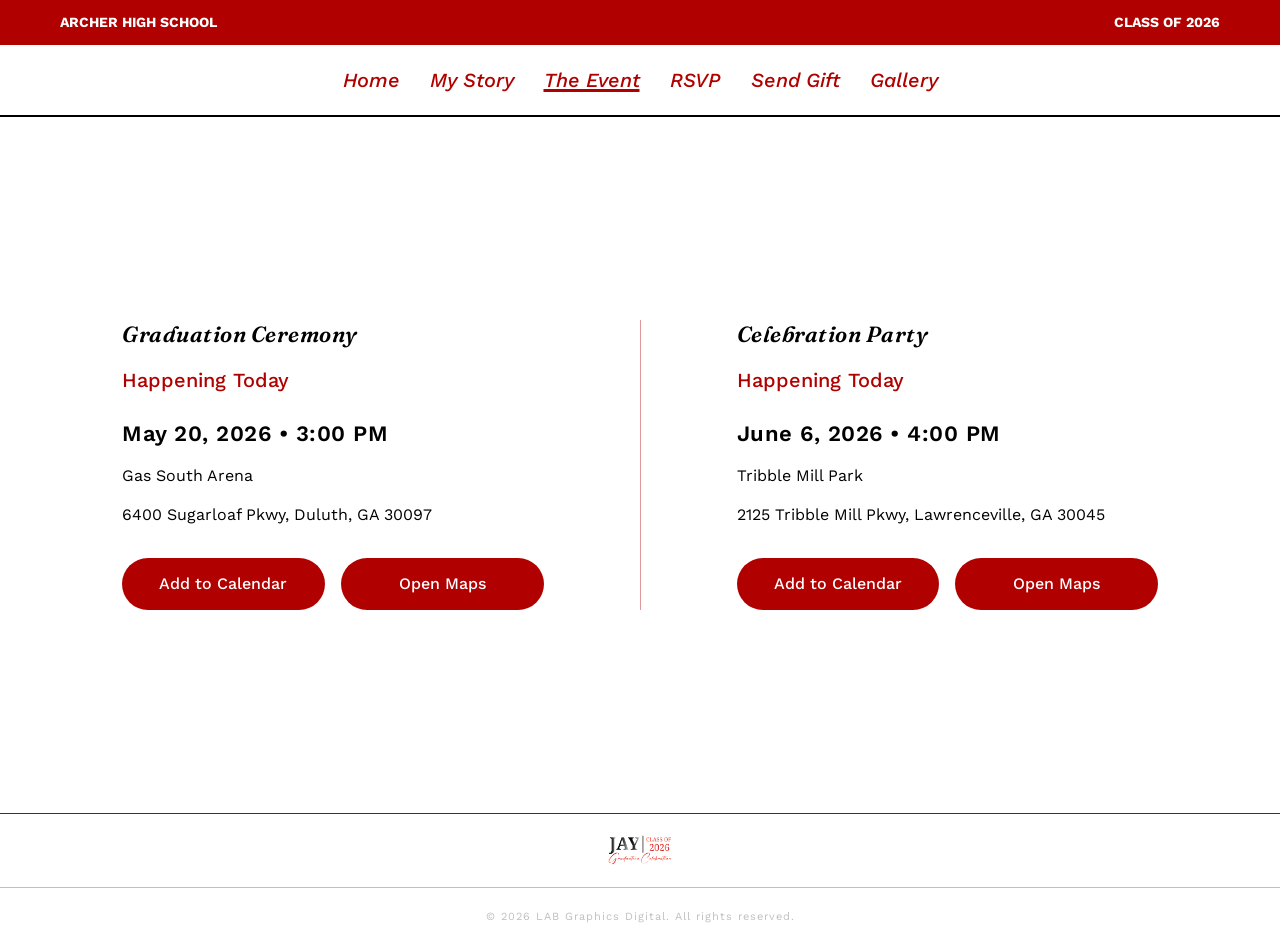
==== commit 143d884d: "Update event details and clean up HTML structure" ====
--- a/event.html
+++ b/event.html
@@ -27,44 +27,41 @@
     </nav>
 
     <main class="event-invite-container">
-        <!-- Two Panels -->
         <div class="event-invite-grid">
-            <!-- Left Panel: Ceremony -->
             <div class="event-invite-panel">
                 <h3 class="panel-title">Graduation Ceremony</h3>
                 
                 <div id="grad-timer" class="panel-timer">00M : 00D : 00H : 00M : 00S</div>
                 
                 <div class="panel-details">
-                    <p class="panel-datetime">May 20, 2026 &bull; 3:00 PM</p>
+                    <p class="panel-datetime">May 20, 2026 • 3:00 PM</p>
                     <p class="panel-venue">Gas South Arena</p>
                     <p class="panel-address">6400 Sugarloaf Pkwy, Duluth, GA 30097</p>
                 </div>
                 
                 <div class="panel-actions">
-                    <a href="https://calendar.google.com/calendar/render?action=TEMPLATE&text=Graduation+Ceremony&dates=20260520T150000/20260520T170000&details=Jeremiah%27s+Graduation+Ceremony&location=Gas+South+Arena%2C+Duluth+GA" target="_blank" class="btn-action">Add to Calendar</a>
-                    <a href="https://maps.google.com/?q=Gas+South+Arena" target="_blank" class="btn-action">Open Maps</a>
+                    <a href="https://calendar.google.com/calendar/render?action=TEMPLATE&text=Graduation+Ceremony&dates=20260520T150000/20260520T170000&details=Jeremiah%27s+Graduation+Ceremony&location=Gas+South+Arena%2C+6400+Sugarloaf+Pkwy%2C+Duluth%2C+GA+30097" target="_blank" class="btn-action">Add to Calendar</a>
+                    <a href="https://www.google.com/maps/search/?api=1&query=Gas+South+Arena+Duluth+GA" target="_blank" class="btn-action">Open Maps</a>
                 </div>
             </div>
 
-            <!-- Vertical Divider -->
             <div class="event-invite-divider"></div>
 
-            <!-- Right Panel: Celebration -->
             <div class="event-invite-panel">
                 <h3 class="panel-title">Celebration Party</h3>
                 
                 <div id="party-timer" class="panel-timer">00M : 00D : 00H : 00M : 00S</div>
                 
                 <div class="panel-details">
-                    <p class="panel-datetime">June 6, 2026 &bull; 4:00 PM</p>
+                    <p class="panel-datetime">June 6, 2026 • 4:00 PM</p>
                     <p class="panel-venue">Tribble Mill Park</p>
-                    <p class="panel-address">2125 Tribble Mill Pkwy Lawrenceville, GA 30045</p>
+                    <p class="panel-address">2125 Tribble Mill Pkwy, Lawrenceville, GA 30045</p>
                 </div>
                 
                 <div class="panel-actions">
-                    <a href="https://calendar.google.com/calendar/render?action=TEMPLATE&text=Celebration+Party&dates=20260606T160000/20260606T200000&details=Jeremiah%27s+Graduation+Celebration+Party&location=Harbins+Park+Pavilion+2%2C+Dacula+GA" target="_blank" class="btn-action">Add to Calendar</a>
-                    <a href="https://maps.google.com/?q=Harbins+Park+Pavilion+2" target="_blank" class="btn-action">Open Maps</a>
+                    <a href="https://calendar.google.com/calendar/render?action=TEMPLATE&text=Celebration+Party&dates=20260606T160000/20260606T200000&details=Jeremiah%27s+Graduation+Celebration+Party&location=Tribble+Mill+Park%2C+2125+Tribble+Mill+Pkwy%2C+Lawrenceville+GA+30045" target="_blank" class="btn-action">Add to Calendar</a>
+                    
+                    <a href="https://www.google.com/maps/search/?api=1&query=Tribble+Mill+Park+Lawrenceville+GA+30045" target="_blank" class="btn-action">Open Maps</a>
                 </div>
             </div>
         </div>
@@ -72,10 +69,6 @@
 
     <script>
         document.addEventListener("DOMContentLoaded", () => {
-            /* ============================
-               UNIVERSAL M / D / H / S COUNTDOWN
-               ============================ */
-
             function startMDHSTimer(targetDateString, elementId) {
                 const target = new Date(targetDateString).getTime();
 
@@ -121,41 +114,26 @@
                 setInterval(updateTimer, 1000);
             }
 
-            /* ============================
-               START BOTH EVENT TIMERS
-               ============================ */
-
             startMDHSTimer("May 20, 2026 15:00:00", "grad-timer");
             startMDHSTimer("June 6, 2026 16:00:00", "party-timer");
             
-            // Layout load animation 
             setTimeout(() => {
                 const grid = document.querySelector('.event-invite-grid');
                 if(grid) grid.classList.add('loaded');
-                
                 createEventConfetti();
             }, 100);
             
-            /* ============================
-               EVENT PAGE CONFETTI
-               ============================ */
             function createEventConfetti() {
-                // Ensure overflow hidden on main wrapper to avoid weird scrollbars during fall
                 document.body.style.overflowX = 'hidden';
-
                 for (let i = 0; i < 50; i++) {
                     const confetti = document.createElement('div');
                     confetti.classList.add('confetti');
-                    
-                    // Fixed zIndex so it drops behind header ideally, or safely behind carousel visually
                     confetti.style.zIndex = '2'; 
                     confetti.style.backgroundColor = Math.random() > 0.5 ? '#A00000' : '#C0C0C0';
                     confetti.style.left = Math.random() * 100 + '%';
                     confetti.style.animationDuration = (Math.random() * 1 + 2) + 's'; 
                     confetti.style.animationDelay = (Math.random() * 0.5) + 's';
-                    
                     document.body.appendChild(confetti);
-
                     setTimeout(() => {
                         confetti.remove();
                     }, 3500);
